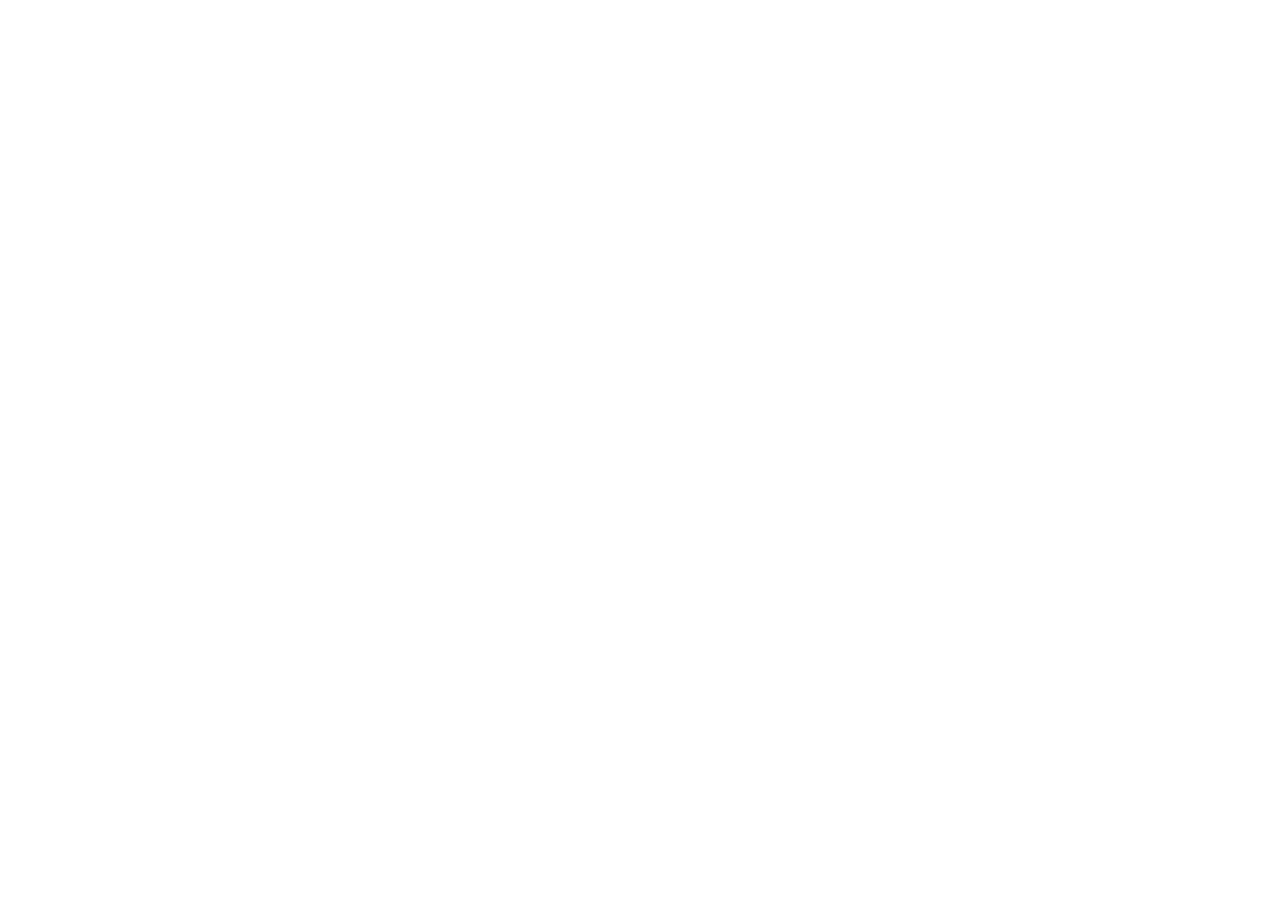
==== index.html @ beb00ccd "Add comment assistant redirect" ====
<!doctype html>
<html lang="zh-CN">
  <head>
    <meta charset="utf-8" />
    <meta name="viewport" content="width=device-width, initial-scale=1" />
    <meta http-equiv="refresh" content="0; url=https://creator-comment-assistant.vercel.app/" />
    <link rel="canonical" href="https://creator-comment-assistant.vercel.app/" />
    <title>知识星球留言助手</title>
    <style>
      :root {
        color-scheme: light;
        font-family: -apple-system, BlinkMacSystemFont, "Segoe UI", sans-serif;
        color: #1e293b;
        background: #f7f8fb;
      }

      body {
        margin: 0;
        min-height: 100vh;
        display: grid;
        place-items: center;
        padding: 24px;
      }

      main {
        width: min(520px, 100%);
        padding: 32px;
        border: 1px solid #dfe5ef;
        border-radius: 8px;
        background: #ffffff;
        box-shadow: 0 16px 40px rgba(15, 23, 42, 0.08);
      }

      h1 {
        margin: 0 0 12px;
        font-size: 24px;
        line-height: 1.25;
        letter-spacing: 0;
      }

      p {
        margin: 0 0 24px;
        color: #64748b;
        line-height: 1.7;
      }

      a {
        display: inline-flex;
        align-items: center;
        justify-content: center;
        min-height: 44px;
        padding: 0 18px;
        border-radius: 6px;
        background: #0f766e;
        color: #ffffff;
        font-weight: 700;
        text-decoration: none;
      }
    </style>
    <script>
      window.location.replace("https://creator-comment-assistant.vercel.app/");
    </script>
  </head>
  <body>
    <main>
      <h1>正在打开知识星球留言助手</h1>
      <p>如果页面没有自动跳转，请点击下面的按钮继续使用。</p>
      <a href="https://creator-comment-assistant.vercel.app/">打开留言助手</a>
    </main>
  </body>
</html>
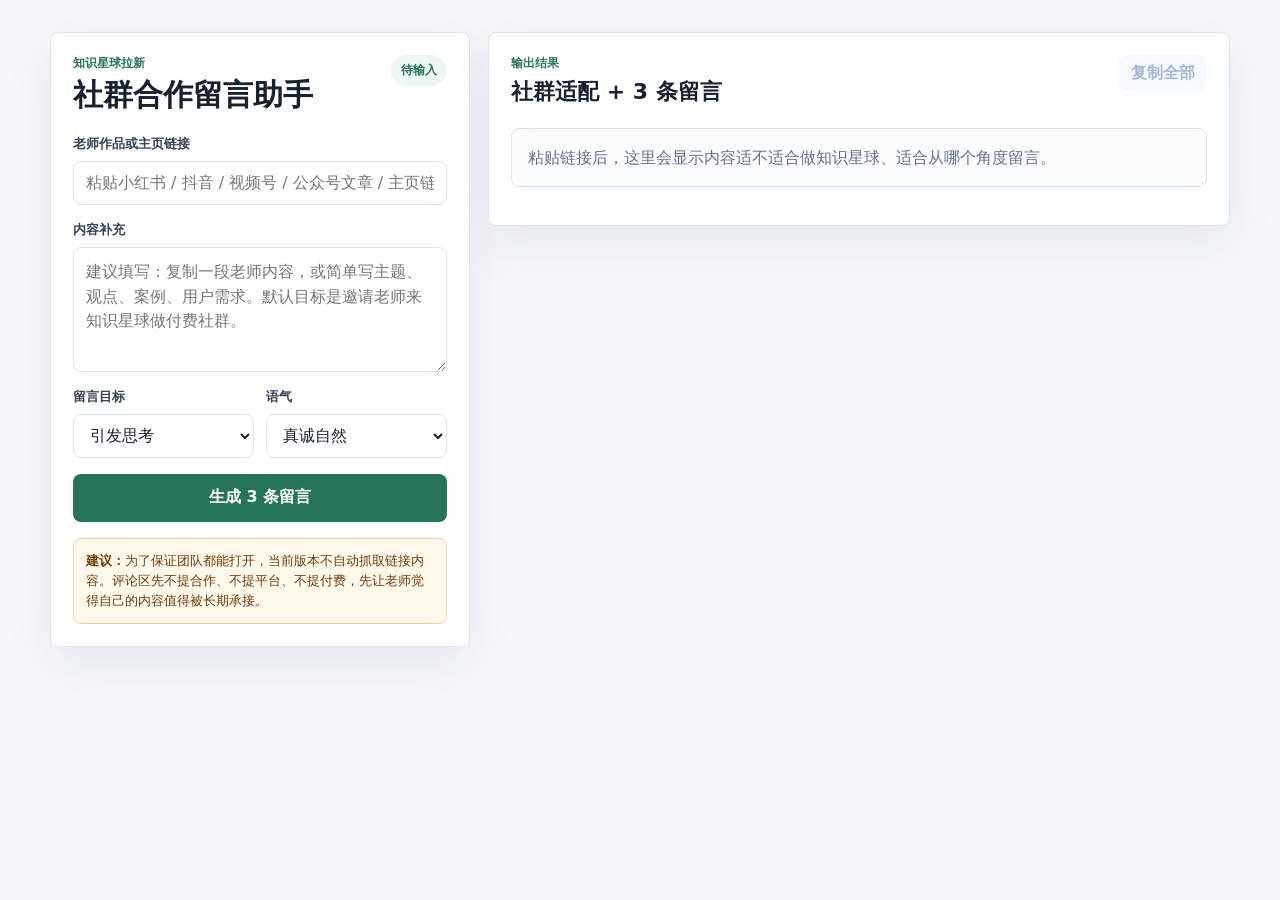
==== commit f3d09d5f: "Serve comment assistant on GitHub Pages" ====
--- a/index.html
+++ b/index.html
@@ -1,71 +1,76 @@
 <!doctype html>
 <html lang="zh-CN">
   <head>
-    <meta charset="utf-8" />
-    <meta name="viewport" content="width=device-width, initial-scale=1" />
-    <meta http-equiv="refresh" content="0; url=https://creator-comment-assistant.vercel.app/" />
-    <link rel="canonical" href="https://creator-comment-assistant.vercel.app/" />
+    <meta charset="UTF-8" />
+    <meta name="viewport" content="width=device-width, initial-scale=1.0" />
     <title>知识星球留言助手</title>
-    <style>
-      :root {
-        color-scheme: light;
-        font-family: -apple-system, BlinkMacSystemFont, "Segoe UI", sans-serif;
-        color: #1e293b;
-        background: #f7f8fb;
-      }
-
-      body {
-        margin: 0;
-        min-height: 100vh;
-        display: grid;
-        place-items: center;
-        padding: 24px;
-      }
-
-      main {
-        width: min(520px, 100%);
-        padding: 32px;
-        border: 1px solid #dfe5ef;
-        border-radius: 8px;
-        background: #ffffff;
-        box-shadow: 0 16px 40px rgba(15, 23, 42, 0.08);
-      }
-
-      h1 {
-        margin: 0 0 12px;
-        font-size: 24px;
-        line-height: 1.25;
-        letter-spacing: 0;
-      }
-
-      p {
-        margin: 0 0 24px;
-        color: #64748b;
-        line-height: 1.7;
-      }
-
-      a {
-        display: inline-flex;
-        align-items: center;
-        justify-content: center;
-        min-height: 44px;
-        padding: 0 18px;
-        border-radius: 6px;
-        background: #0f766e;
-        color: #ffffff;
-        font-weight: 700;
-        text-decoration: none;
-      }
-    </style>
-    <script>
-      window.location.replace("https://creator-comment-assistant.vercel.app/");
-    </script>
+    <link rel="stylesheet" href="/styles.css" />
   </head>
   <body>
-    <main>
-      <h1>正在打开知识星球留言助手</h1>
-      <p>如果页面没有自动跳转，请点击下面的按钮继续使用。</p>
-      <a href="https://creator-comment-assistant.vercel.app/">打开留言助手</a>
+    <main class="app-shell">
+      <section class="workspace">
+        <div class="panel input-panel">
+          <div class="brand-row">
+            <div>
+              <p class="eyebrow">知识星球拉新</p>
+              <h1>社群合作留言助手</h1>
+            </div>
+            <span class="status-pill" id="statusPill">待输入</span>
+          </div>
+
+          <label class="field">
+            <span>老师作品或主页链接</span>
+            <input id="urlInput" type="url" placeholder="粘贴小红书 / 抖音 / 视频号 / 公众号文章 / 主页链接，方便记录来源" />
+          </label>
+
+          <label class="field">
+            <span>内容补充</span>
+            <textarea id="noteInput" rows="4" placeholder="建议填写：复制一段老师内容，或简单写主题、观点、案例、用户需求。默认目标是邀请老师来知识星球做付费社群。"></textarea>
+          </label>
+
+          <div class="control-grid">
+            <label class="field">
+              <span>留言目标</span>
+              <select id="goalInput">
+                <option value="引发思考">引发思考</option>
+                <option value="轻触达">轻触达</option>
+                <option value="邀请私信">邀请私信</option>
+              </select>
+            </label>
+            <label class="field">
+              <span>语气</span>
+              <select id="toneInput">
+                <option value="真诚自然">真诚自然</option>
+                <option value="专业克制">专业克制</option>
+                <option value="温暖亲近">温暖亲近</option>
+              </select>
+            </label>
+          </div>
+
+          <button class="primary-button" id="generateButton">生成 3 条留言</button>
+
+          <div class="notice">
+            <strong>建议：</strong>为了保证团队都能打开，当前版本不自动抓取链接内容。评论区先不提合作、不提平台、不提付费，先让老师觉得自己的内容值得被长期承接。
+          </div>
+        </div>
+
+        <div class="panel result-panel">
+          <div class="section-title">
+            <div>
+              <p class="eyebrow">输出结果</p>
+              <h2>社群适配 + 3 条留言</h2>
+            </div>
+            <button class="ghost-button" id="copyAllButton" disabled>复制全部</button>
+          </div>
+
+          <div class="page-card" id="pageCard">
+            <p class="muted">粘贴链接后，这里会显示内容适不适合做知识星球、适合从哪个角度留言。</p>
+          </div>
+
+          <div class="comments" id="comments"></div>
+        </div>
+      </section>
     </main>
+    <script src="/script.js"></script>
   </body>
 </html>
--- a/styles.css
+++ b/styles.css
@@ -0,0 +1,358 @@
+:root {
+  color-scheme: light;
+  --ink: #18212f;
+  --muted: #667085;
+  --line: #d9e2ec;
+  --surface: #ffffff;
+  --page: #f5f7fb;
+  --green: #26755b;
+  --blue: #3166a7;
+  --amber: #a15d10;
+  --red: #b42318;
+  font-family:
+    Inter, ui-sans-serif, system-ui, -apple-system, BlinkMacSystemFont, "Segoe UI",
+    "PingFang SC", "Hiragino Sans GB", "Microsoft YaHei", sans-serif;
+}
+
+* {
+  box-sizing: border-box;
+}
+
+body {
+  margin: 0;
+  min-height: 100vh;
+  color: var(--ink);
+  background: var(--page);
+}
+
+button,
+input,
+textarea,
+select {
+  font: inherit;
+}
+
+.app-shell {
+  width: min(1180px, calc(100vw - 32px));
+  margin: 0 auto;
+  padding: 32px 0;
+}
+
+.workspace {
+  display: grid;
+  grid-template-columns: 420px minmax(0, 1fr);
+  gap: 18px;
+  align-items: start;
+}
+
+.panel {
+  background: rgba(255, 255, 255, 0.92);
+  border: 1px solid rgba(217, 226, 236, 0.9);
+  border-radius: 8px;
+  box-shadow: 0 16px 50px rgba(24, 33, 47, 0.08);
+}
+
+.input-panel,
+.result-panel {
+  padding: 22px;
+}
+
+.brand-row,
+.section-title {
+  display: flex;
+  justify-content: space-between;
+  gap: 16px;
+  align-items: flex-start;
+  margin-bottom: 22px;
+}
+
+.eyebrow {
+  margin: 0 0 6px;
+  color: var(--green);
+  font-size: 12px;
+  font-weight: 700;
+  letter-spacing: 0;
+}
+
+h1,
+h2,
+h3,
+p {
+  margin-top: 0;
+}
+
+h1 {
+  margin-bottom: 0;
+  font-size: 30px;
+  line-height: 1.16;
+}
+
+h2 {
+  margin-bottom: 0;
+  font-size: 22px;
+  line-height: 1.25;
+}
+
+h3 {
+  margin-bottom: 8px;
+  font-size: 17px;
+}
+
+.status-pill {
+  flex: 0 0 auto;
+  padding: 7px 10px;
+  border-radius: 999px;
+  background: #eef6f1;
+  color: var(--green);
+  font-size: 12px;
+  font-weight: 700;
+}
+
+.field {
+  display: grid;
+  gap: 8px;
+  margin-bottom: 16px;
+}
+
+.field span {
+  color: #344054;
+  font-size: 13px;
+  font-weight: 700;
+}
+
+input,
+textarea,
+select {
+  width: 100%;
+  border: 1px solid var(--line);
+  border-radius: 8px;
+  color: var(--ink);
+  background: #fff;
+  outline: none;
+}
+
+input,
+select {
+  height: 44px;
+  padding: 0 12px;
+}
+
+textarea {
+  resize: vertical;
+  min-height: 104px;
+  padding: 12px;
+  line-height: 1.55;
+}
+
+input:focus,
+textarea:focus,
+select:focus {
+  border-color: var(--blue);
+  box-shadow: 0 0 0 3px rgba(49, 102, 167, 0.12);
+}
+
+.control-grid {
+  display: grid;
+  grid-template-columns: 1fr 1fr;
+  gap: 12px;
+}
+
+.primary-button,
+.ghost-button,
+.copy-button {
+  border: 0;
+  border-radius: 8px;
+  cursor: pointer;
+  font-weight: 700;
+}
+
+.primary-button {
+  width: 100%;
+  height: 48px;
+  color: #fff;
+  background: var(--green);
+}
+
+.primary-button:disabled {
+  cursor: progress;
+  opacity: 0.72;
+}
+
+.ghost-button,
+.copy-button {
+  height: 36px;
+  padding: 0 12px;
+  color: var(--blue);
+  background: #ecf3fb;
+}
+
+.ghost-button:disabled {
+  cursor: not-allowed;
+  opacity: 0.45;
+}
+
+.notice {
+  margin-top: 16px;
+  padding: 12px;
+  border: 1px solid #f4d3a1;
+  border-radius: 8px;
+  color: #6e3c08;
+  background: #fff8eb;
+  font-size: 13px;
+  line-height: 1.55;
+}
+
+.page-card {
+  margin-bottom: 16px;
+  padding: 16px;
+  border: 1px solid var(--line);
+  border-radius: 8px;
+  background: #fbfcfe;
+}
+
+.page-card dl {
+  display: grid;
+  gap: 8px;
+  margin: 14px 0 0;
+}
+
+.page-card div {
+  display: grid;
+  grid-template-columns: 72px minmax(0, 1fr);
+  gap: 12px;
+}
+
+.page-card dt {
+  color: var(--muted);
+  font-size: 13px;
+  font-weight: 700;
+}
+
+.page-card dd {
+  min-width: 0;
+  margin: 0;
+  line-height: 1.55;
+  word-break: break-word;
+}
+
+.muted {
+  margin: 0;
+  color: var(--muted);
+  line-height: 1.6;
+}
+
+.fit-summary {
+  display: grid;
+  gap: 8px;
+  padding: 14px;
+  border: 1px solid #cfe4d8;
+  border-radius: 8px;
+  background: #f3faf6;
+}
+
+.fit-summary div {
+  display: flex;
+  justify-content: space-between;
+  gap: 12px;
+  align-items: center;
+}
+
+.fit-summary strong {
+  color: var(--green);
+  font-size: 18px;
+}
+
+.fit-summary p {
+  margin: 0;
+  color: #344054;
+  line-height: 1.55;
+}
+
+.fit-label {
+  color: var(--muted);
+  font-size: 13px;
+  font-weight: 800;
+}
+
+.fit-list {
+  display: flex;
+  flex-wrap: wrap;
+  gap: 8px;
+  margin-top: 10px;
+}
+
+.comments {
+  display: grid;
+  gap: 12px;
+}
+
+.comment-card {
+  padding: 16px;
+  border: 1px solid var(--line);
+  border-radius: 8px;
+  background: #fff;
+}
+
+.follow-card {
+  border-color: #f4d3a1;
+  background: #fffdf8;
+}
+
+.comment-head {
+  display: flex;
+  justify-content: space-between;
+  gap: 12px;
+  align-items: center;
+  margin-bottom: 10px;
+}
+
+.comment-type {
+  color: var(--blue);
+  font-size: 13px;
+  font-weight: 800;
+}
+
+.comment-text {
+  margin-bottom: 10px;
+  font-size: 16px;
+  line-height: 1.72;
+  word-break: break-word;
+}
+
+.comment-meta {
+  display: flex;
+  flex-wrap: wrap;
+  gap: 8px;
+}
+
+.tag {
+  padding: 5px 8px;
+  border-radius: 999px;
+  color: #344054;
+  background: #f2f4f7;
+  font-size: 12px;
+}
+
+.tag.warning {
+  color: var(--amber);
+  background: #fff4df;
+}
+
+.error {
+  color: var(--red);
+}
+
+@media (max-width: 900px) {
+  .app-shell {
+    width: min(100vw - 24px, 680px);
+    padding: 18px 0;
+  }
+
+  .workspace {
+    grid-template-columns: 1fr;
+  }
+
+  .control-grid {
+    grid-template-columns: 1fr;
+  }
+}
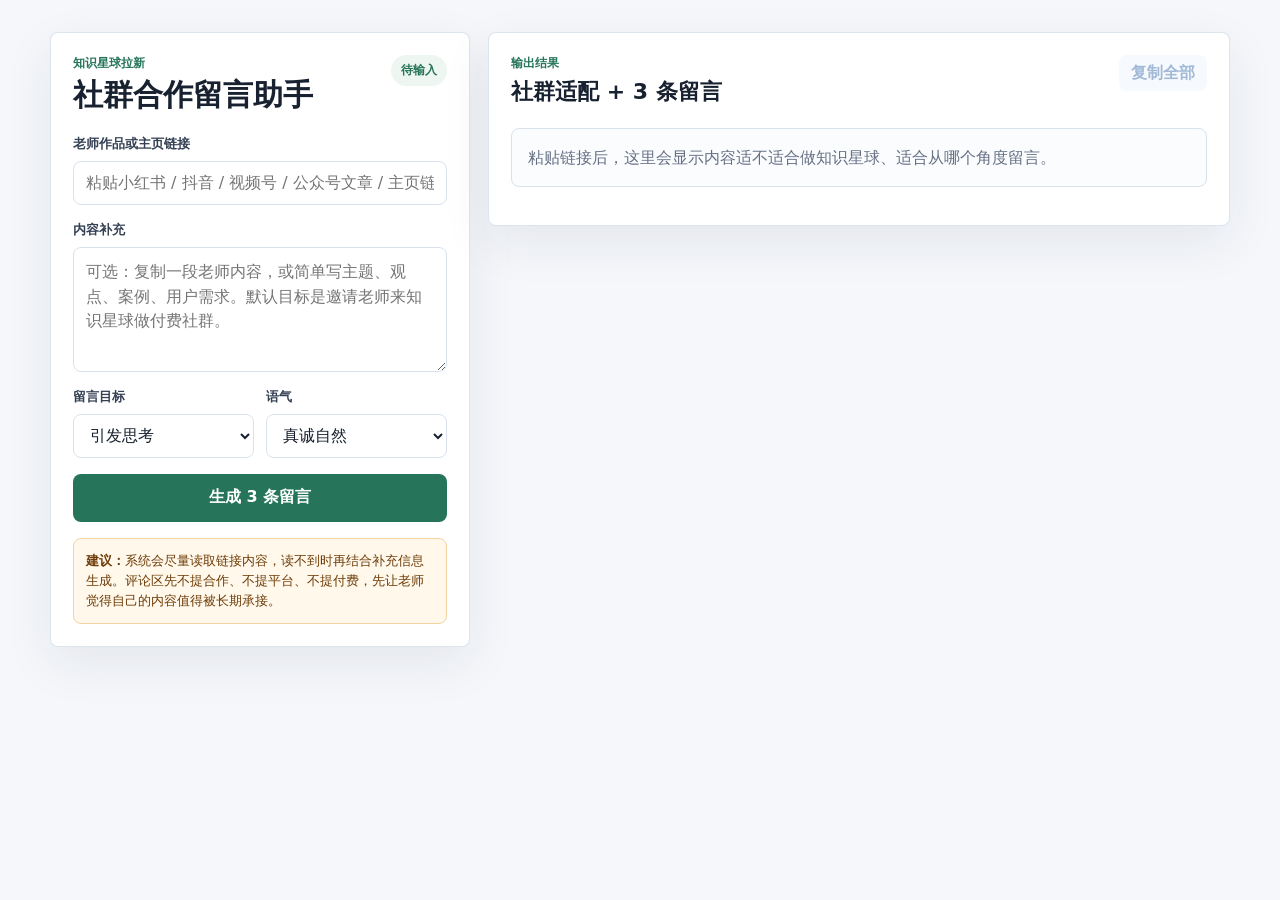
==== commit aed40a15: "Restore URL-based content reading" ====
--- a/index.html
+++ b/index.html
@@ -20,12 +20,12 @@
 
           <label class="field">
             <span>老师作品或主页链接</span>
-            <input id="urlInput" type="url" placeholder="粘贴小红书 / 抖音 / 视频号 / 公众号文章 / 主页链接，方便记录来源" />
+            <input id="urlInput" type="url" placeholder="粘贴小红书 / 抖音 / 视频号 / 公众号文章 / 主页链接" />
           </label>
 
           <label class="field">
             <span>内容补充</span>
-            <textarea id="noteInput" rows="4" placeholder="建议填写：复制一段老师内容，或简单写主题、观点、案例、用户需求。默认目标是邀请老师来知识星球做付费社群。"></textarea>
+            <textarea id="noteInput" rows="4" placeholder="可选：复制一段老师内容，或简单写主题、观点、案例、用户需求。默认目标是邀请老师来知识星球做付费社群。"></textarea>
           </label>
 
           <div class="control-grid">
@@ -50,7 +50,7 @@
           <button class="primary-button" id="generateButton">生成 3 条留言</button>
 
           <div class="notice">
-            <strong>建议：</strong>为了保证团队都能打开，当前版本不自动抓取链接内容。评论区先不提合作、不提平台、不提付费，先让老师觉得自己的内容值得被长期承接。
+            <strong>建议：</strong>系统会尽量读取链接内容，读不到时再结合补充信息生成。评论区先不提合作、不提平台、不提付费，先让老师觉得自己的内容值得被长期承接。
           </div>
         </div>
 
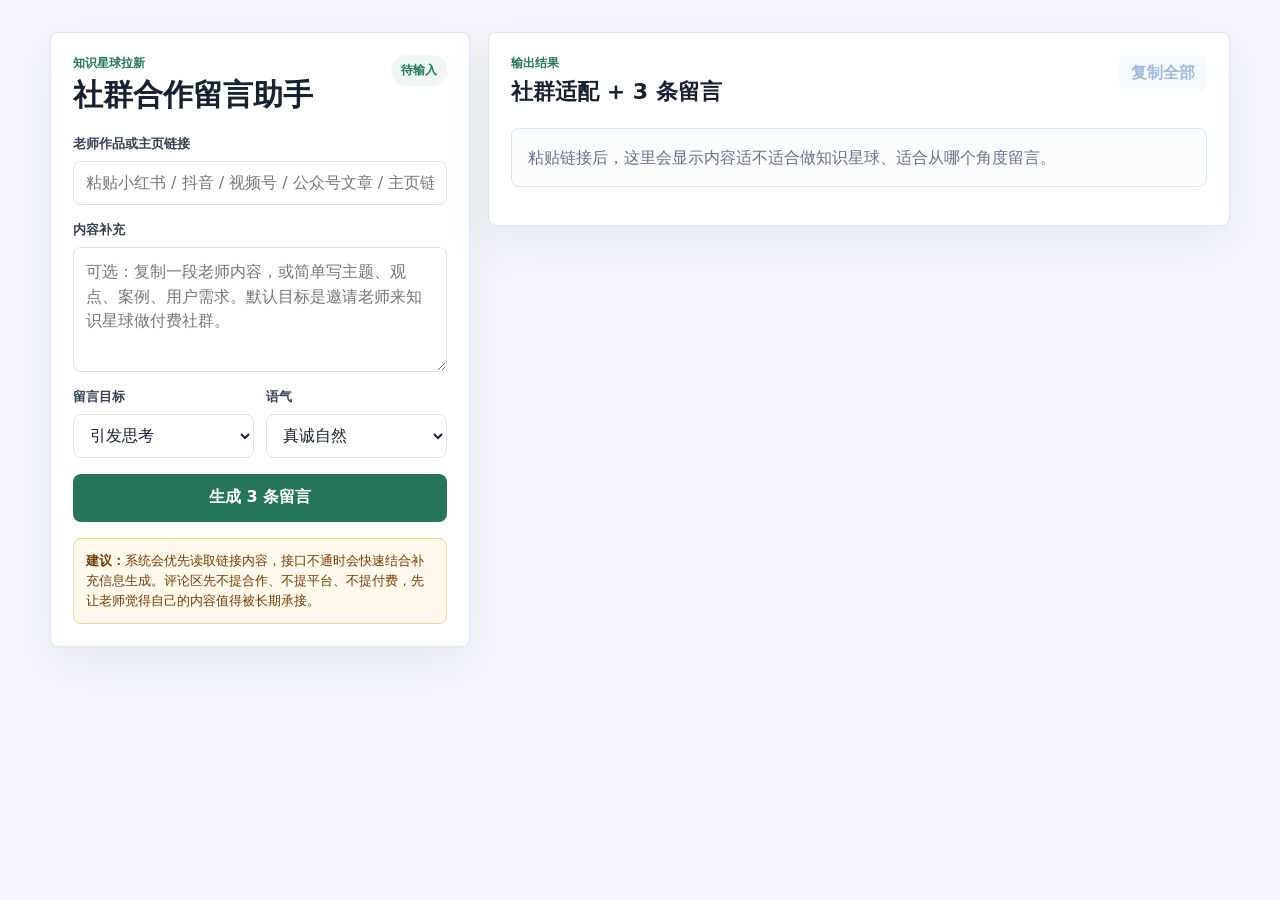
==== commit 008344a5: "Stabilize comment assistant page" ====
--- a/index.html
+++ b/index.html
@@ -4,7 +4,7 @@
     <meta charset="UTF-8" />
     <meta name="viewport" content="width=device-width, initial-scale=1.0" />
     <title>知识星球留言助手</title>
-    <link rel="stylesheet" href="/styles.css" />
+    <link rel="stylesheet" href="./styles.css?v=4" />
   </head>
   <body>
     <main class="app-shell">
@@ -50,7 +50,7 @@
           <button class="primary-button" id="generateButton">生成 3 条留言</button>
 
           <div class="notice">
-            <strong>建议：</strong>系统会尽量读取链接内容，读不到时再结合补充信息生成。评论区先不提合作、不提平台、不提付费，先让老师觉得自己的内容值得被长期承接。
+            <strong>建议：</strong>系统会优先读取链接内容，接口不通时会快速结合补充信息生成。评论区先不提合作、不提平台、不提付费，先让老师觉得自己的内容值得被长期承接。
           </div>
         </div>
 
@@ -71,6 +71,6 @@
         </div>
       </section>
     </main>
-    <script src="/script.js"></script>
+    <script src="./script.js?v=5"></script>
   </body>
 </html>
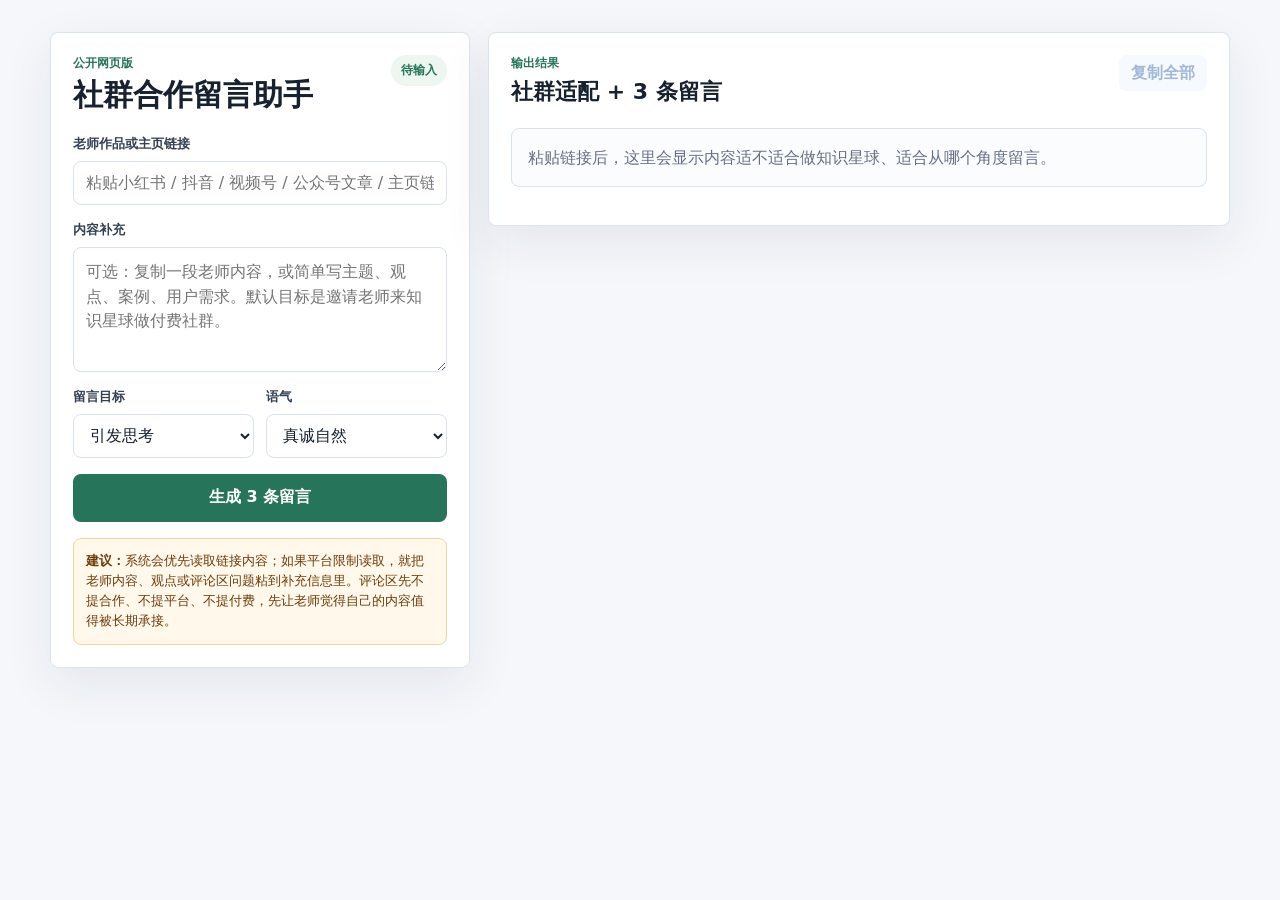
==== commit 229e401f: "Stabilize public comment assistant" ====
--- a/index.html
+++ b/index.html
@@ -4,7 +4,7 @@
     <meta charset="UTF-8" />
     <meta name="viewport" content="width=device-width, initial-scale=1.0" />
     <title>知识星球留言助手</title>
-    <link rel="stylesheet" href="./styles.css?v=4" />
+    <link rel="stylesheet" href="./styles.css?v=6" />
   </head>
   <body>
     <main class="app-shell">
@@ -12,7 +12,7 @@
         <div class="panel input-panel">
           <div class="brand-row">
             <div>
-              <p class="eyebrow">知识星球拉新</p>
+              <p class="eyebrow">公开网页版</p>
               <h1>社群合作留言助手</h1>
             </div>
             <span class="status-pill" id="statusPill">待输入</span>
@@ -50,7 +50,7 @@
           <button class="primary-button" id="generateButton">生成 3 条留言</button>
 
           <div class="notice">
-            <strong>建议：</strong>系统会优先读取链接内容，接口不通时会快速结合补充信息生成。评论区先不提合作、不提平台、不提付费，先让老师觉得自己的内容值得被长期承接。
+            <strong>建议：</strong>系统会优先读取链接内容；如果平台限制读取，就把老师内容、观点或评论区问题粘到补充信息里。评论区先不提合作、不提平台、不提付费，先让老师觉得自己的内容值得被长期承接。
           </div>
         </div>
 
@@ -71,6 +71,6 @@
         </div>
       </section>
     </main>
-    <script src="./script.js?v=5"></script>
+    <script src="./script.js?v=8"></script>
   </body>
 </html>
